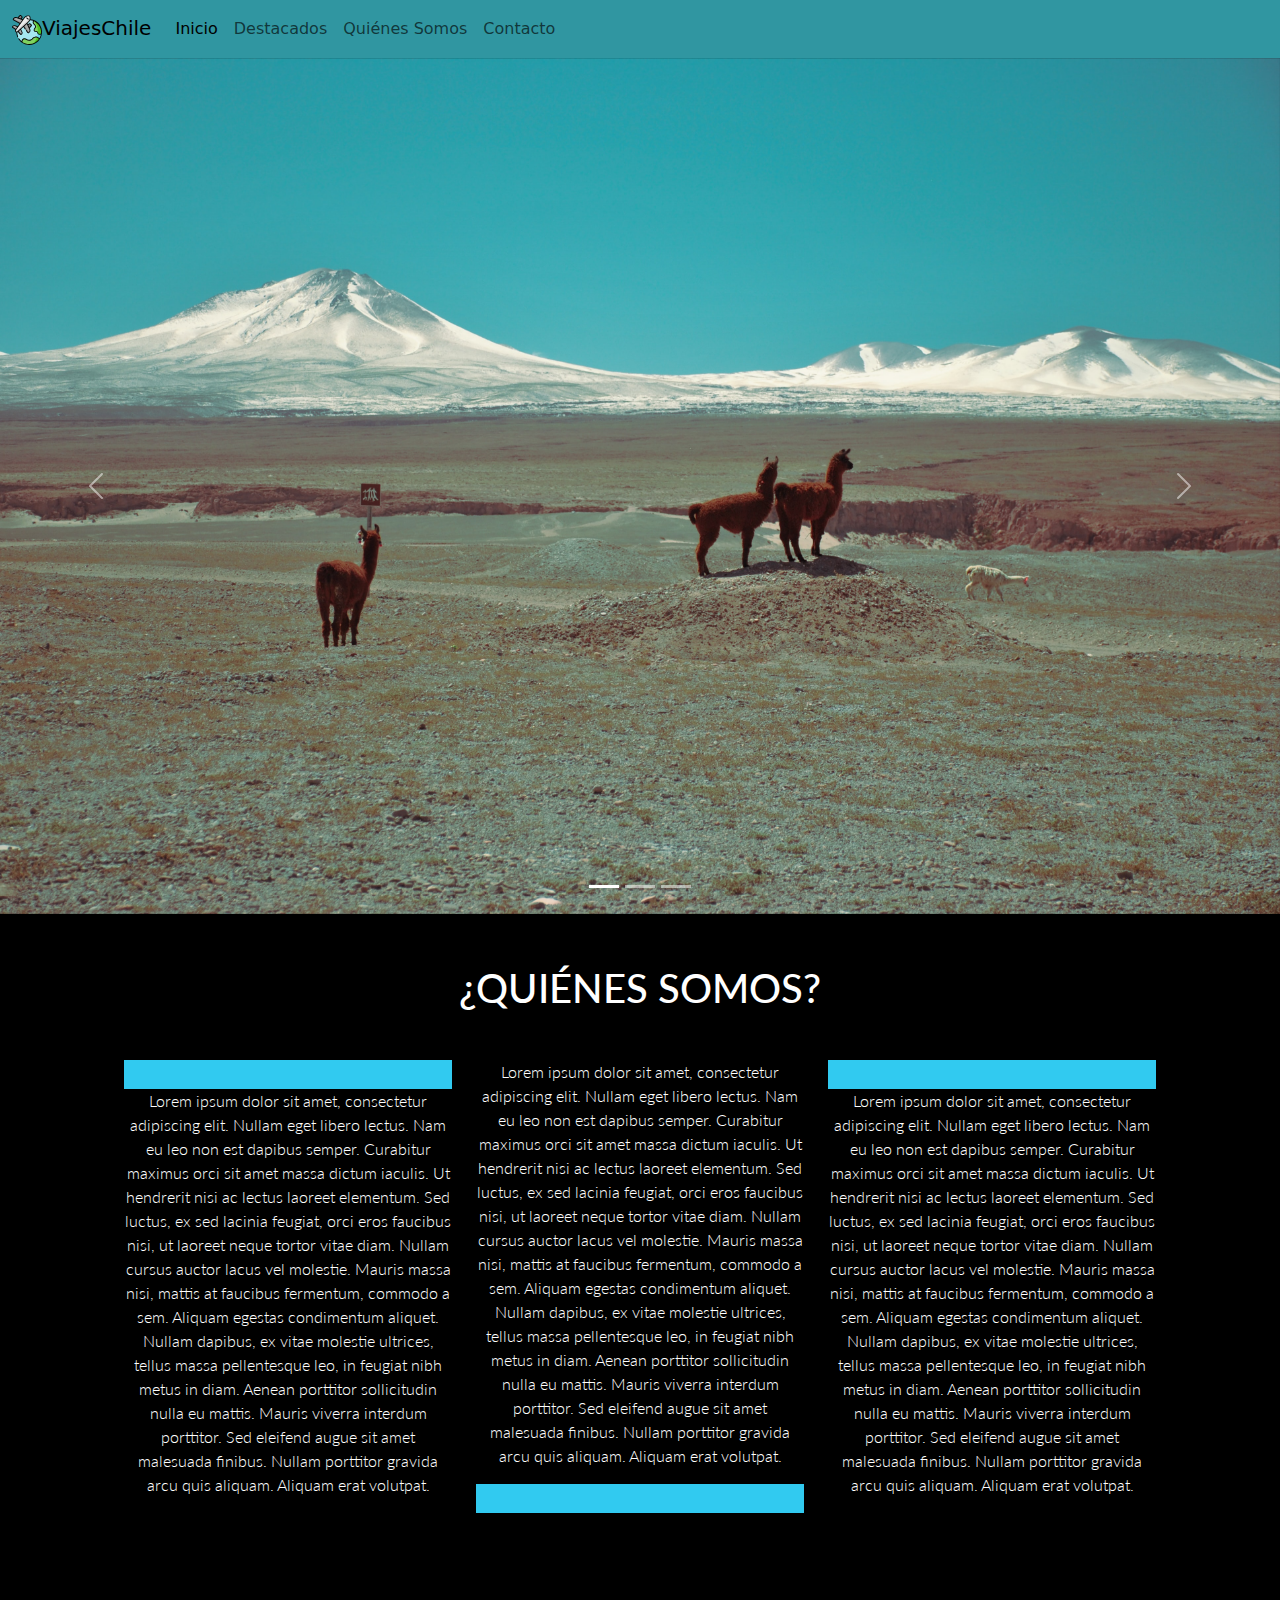
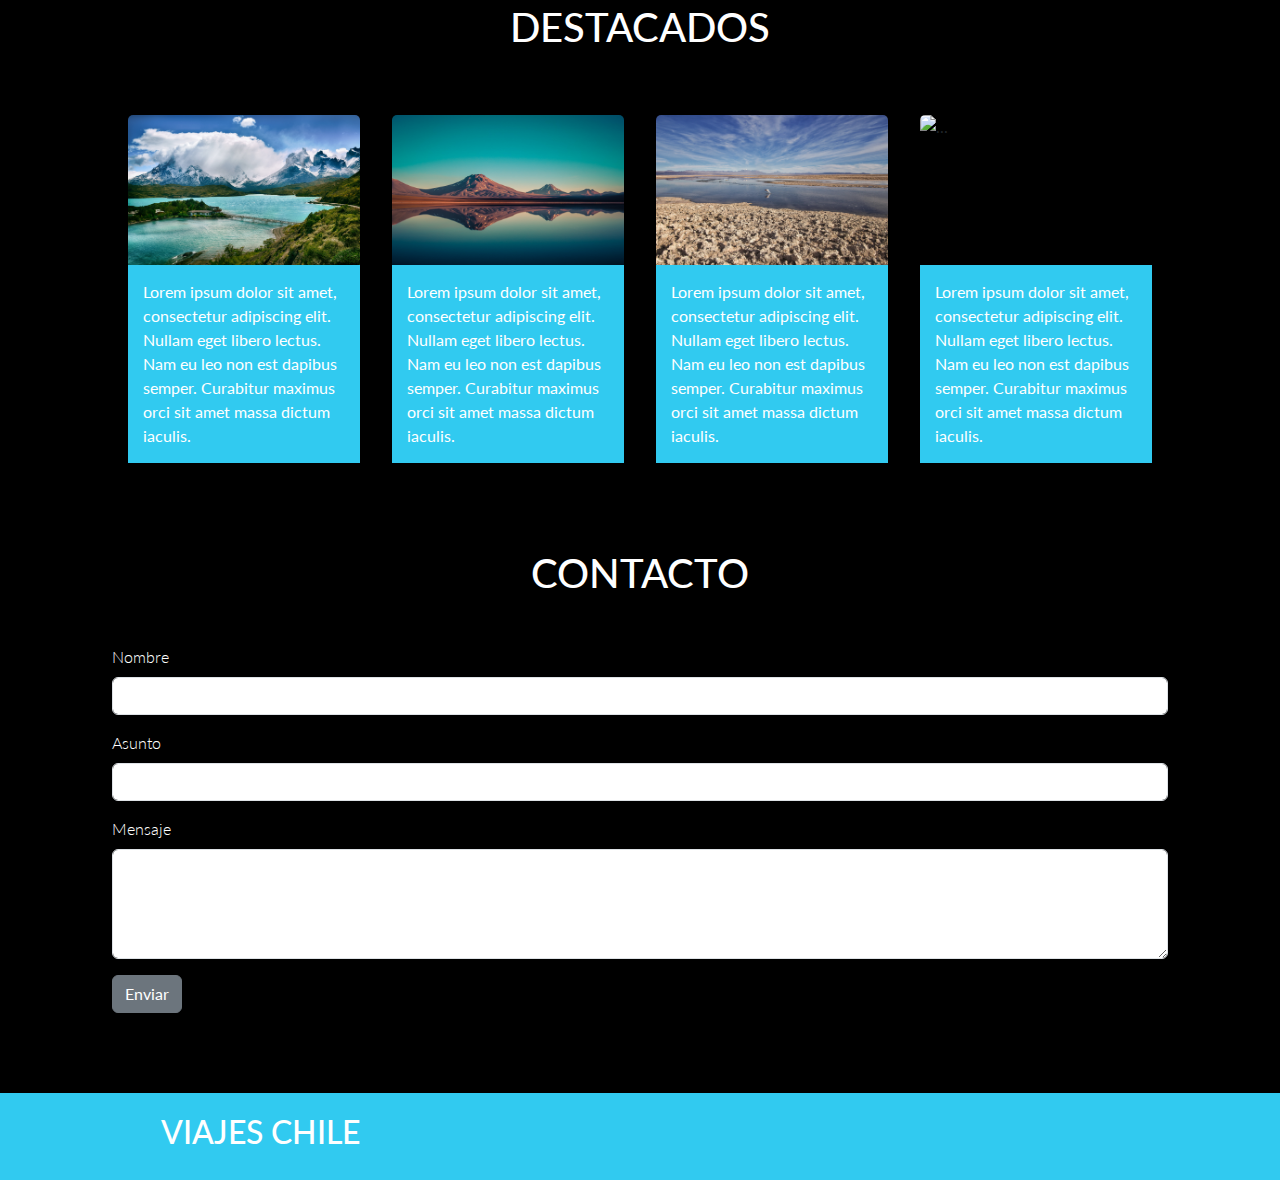
==== index.html @ 969771a0 "Primer commit" ====
<!DOCTYPE html>
<html lang="en">

<head>
    <meta charset="UTF-8">
    <meta name="viewport" content="width=device-width, initial-scale=1.0">
    <title>Viajes Chile</title>
    <link rel="stylesheet" href="./assets/css/style.css">
    <link href="https://cdn.jsdelivr.net/npm/bootstrap@5.3.3/dist/css/bootstrap.min.css" rel="stylesheet"
        integrity="sha384-QWTKZyjpPEjISv5WaRU9OFeRpok6YctnYmDr5pNlyT2bRjXh0JMhjY6hW+ALEwIH" crossorigin="anonymous">
    <link rel="stylesheet" href="https://cdnjs.cloudflare.com/ajax/libs/font-awesome/6.5.2/css/all.min.css"
        integrity="sha512-SnH5WK+bZxgPHs44uWIX+LLJAJ9/2PkPKZ5QiAj6Ta86w+fsb2TkcmfRyVX3pBnMFcV7oQPJkl9QevSCWr3W6A=="
        crossorigin="anonymous" referrerpolicy="no-referrer" />
    <link rel="preconnect" href="https://fonts.googleapis.com">
    <link rel="preconnect" href="https://fonts.gstatic.com" crossorigin>
    <link
        href="https://fonts.googleapis.com/css2?family=Lato:ital,wght@0,100;0,300;0,400;0,700;0,900;1,100;1,300;1,400;1,700;1,900&display=swap"
        rel="stylesheet">
    <script src="/assets/js/script.js">
    </script>
</head>

<body>

    <section id="navbar-inicio" class="sticky-top">
        <nav class="navbar navbar-expand-lg navbar-fondo">
            <div class="container-fluid">
                <a class="navbar-brand" href="#"><img src="./assets/img/viajes.svg" alt=""
                        style="width: 50px; height: auto;">ViajesChile</a>
                <button class="navbar-toggler" type="button" data-bs-toggle="collapse"
                    data-bs-target="#navbarSupportedContent" aria-controls="navbarSupportedContent"
                    aria-expanded="false" aria-label="Toggle navigation">
                    <span class="navbar-toggler-icon"></span>
                </button>
                <div class="collapse navbar-collapse" id="navbarSupportedContent">
                    <ul class="navbar-nav me-auto mb-2 mb-lg-0">
                        <li class="nav-item">
                            <a class="nav-link active" aria-current="page" href="#">Inicio</a>
                        </li>
                        <li class="nav-item">
                            <a class="nav-link" href="#titulo-destacados">Destacados</a>
                        </li>

                        <li class="nav-item">
                            <a class="nav-link" href="#titulo-quienes">Quiénes Somos</a>
                        </li>

                        <li class="nav-item">
                            <a class="nav-link" href="#titulo-contacto">Contacto</a>
                        </li>

                    </ul>

                </div>
            </div>
        </nav>
    </section>


    <section id="carrusel">

        <div id="carouselExampleIndicators" class="carousel slide">
            <div class="carousel-indicators">
                <button type="button" data-bs-target="#carouselExampleIndicators" data-bs-slide-to="0" class="active"
                    aria-current="true" aria-label="Slide 1"></button>
                <button type="button" data-bs-target="#carouselExampleIndicators" data-bs-slide-to="1"
                    aria-label="Slide 2"></button>
                <button type="button" data-bs-target="#carouselExampleIndicators" data-bs-slide-to="2"
                    aria-label="Slide 3"></button>
            </div>
            <div class="carousel-inner">
                <div class="carousel-item active">
                    <img src="./assets/img/carousel1.jpg" class="d-block w-100" alt="...">
                </div>
                <div class="carousel-item">
                    <img src="./assets/img/carousel2.jpg" class="d-block w-100" alt="...">
                </div>
                <div class="carousel-item">
                    <img src="./assets/img/carousel3.jpg" class="d-block w-100" alt="...">
                </div>
            </div>
            <button class="carousel-control-prev" type="button" data-bs-target="#carouselExampleIndicators"
                data-bs-slide="prev">
                <span class="carousel-control-prev-icon" aria-hidden="true"></span>
                <span class="visually-hidden">Previous</span>
            </button>
            <button class="carousel-control-next" type="button" data-bs-target="#carouselExampleIndicators"
                data-bs-slide="next">
                <span class="carousel-control-next-icon" aria-hidden="true"></span>
                <span class="visually-hidden">Next</span>
            </button>
        </div>
    </section>

    <div class="container">

        <section id="titulo-quienes">
            <h1>¿QUIÉNES SOMOS?</h1>
        </section>

        <section id="presentacion" class="d-none d-sm-block">

            <div class="container text-center">
                <div class="row">
                    <div class="col">
                        <div id="caja-azul"><i class="fa-solid fa-plane"></i></div>
                        <div>
                            <p>Lorem ipsum dolor sit amet, consectetur adipiscing elit. Nullam eget libero lectus. Nam
                                eu leo non est dapibus semper. Curabitur maximus orci sit amet massa dictum iaculis. Ut
                                hendrerit nisi ac lectus laoreet elementum. Sed luctus, ex sed lacinia feugiat, orci
                                eros faucibus nisi, ut laoreet neque tortor vitae diam. Nullam cursus auctor lacus vel
                                molestie. Mauris massa nisi, mattis at faucibus fermentum, commodo a sem. Aliquam
                                egestas condimentum aliquet. Nullam dapibus, ex vitae molestie ultrices, tellus massa
                                pellentesque leo, in feugiat nibh metus in diam. Aenean porttitor sollicitudin nulla eu
                                mattis. Mauris viverra interdum porttitor. Sed eleifend augue sit amet malesuada
                                finibus. Nullam porttitor gravida arcu quis aliquam. Aliquam erat volutpat.</p>
                        </div>
                    </div>
                    <div class="col">
                        <div>
                            <p>Lorem ipsum dolor sit amet, consectetur adipiscing elit. Nullam eget libero lectus. Nam
                                eu leo non est dapibus semper. Curabitur maximus orci sit amet massa dictum iaculis. Ut
                                hendrerit nisi ac lectus laoreet elementum. Sed luctus, ex sed lacinia feugiat, orci
                                eros faucibus nisi, ut laoreet neque tortor vitae diam. Nullam cursus auctor lacus vel
                                molestie. Mauris massa nisi, mattis at faucibus fermentum, commodo a sem. Aliquam
                                egestas condimentum aliquet. Nullam dapibus, ex vitae molestie ultrices, tellus massa
                                pellentesque leo, in feugiat nibh metus in diam. Aenean porttitor sollicitudin nulla eu
                                mattis. Mauris viverra interdum porttitor. Sed eleifend augue sit amet malesuada
                                finibus. Nullam porttitor gravida arcu quis aliquam. Aliquam erat volutpat.</p>
                        </div>
                        <div id="caja-azul"><i class="fa-solid fa-mountain"></i></i></div>

                    </div>
                    <div class="col">
                        <div id="caja-azul"><i class="fa-solid fa-route"></i></i></div>
                        <div>
                            <p>Lorem ipsum dolor sit amet, consectetur adipiscing elit. Nullam eget libero lectus. Nam
                                eu leo non est dapibus semper. Curabitur maximus orci sit amet massa dictum iaculis. Ut
                                hendrerit nisi ac lectus laoreet elementum. Sed luctus, ex sed lacinia feugiat, orci
                                eros faucibus nisi, ut laoreet neque tortor vitae diam. Nullam cursus auctor lacus vel
                                molestie. Mauris massa nisi, mattis at faucibus fermentum, commodo a sem. Aliquam
                                egestas condimentum aliquet. Nullam dapibus, ex vitae molestie ultrices, tellus massa
                                pellentesque leo, in feugiat nibh metus in diam. Aenean porttitor sollicitudin nulla eu
                                mattis. Mauris viverra interdum porttitor. Sed eleifend augue sit amet malesuada
                                finibus. Nullam porttitor gravida arcu quis aliquam. Aliquam erat volutpat.</p>
                        </div>
                    </div>
                </div>

            </div>




        </section>

        <section id="titulo-destacados">
            <h1>DESTACADOS</h1>
        </section>



        <section id="tarjetas" class="d-flex justify-content-center align-items-center vh-10">




            <div class="card" style="width: 18rem;">
                <img src="./assets/img/card1.jpg" class="card-img-top" alt="...">
                <div class="card-body">
                    <p class="card-text">Lorem ipsum dolor sit amet, consectetur adipiscing elit. Nullam eget libero
                        lectus. Nam eu leo non est dapibus semper. Curabitur maximus orci sit amet massa dictum iaculis.
                    </p>
                </div>
            </div>
            <div class="card" style="width: 18rem;">
                <img src="./assets/img/card2.jpg" class="card-img-top" alt="...">
                <div class="card-body">
                    <p class="card-text">Lorem ipsum dolor sit amet, consectetur adipiscing elit. Nullam eget libero
                        lectus. Nam eu leo non est dapibus semper. Curabitur maximus orci sit amet massa dictum iaculis.
                    </p>
                </div>
            </div>
            <div class="card" style="width: 18rem;">
                <img src="./assets/img/card3.jpg" class="card-img-top" alt="...">
                <div class="card-body">
                    <p class="card-text">Lorem ipsum dolor sit amet, consectetur adipiscing elit. Nullam eget libero
                        lectus. Nam eu leo non est dapibus semper. Curabitur maximus orci sit amet massa dictum iaculis.
                    </p>
                </div>
            </div>
            <div class="card" style="width: 18rem;">
                <img src="./assets/img/card4.jpg" class="card-img-top" alt="...">
                <div class="card-body">
                    <p class="card-text">Lorem ipsum dolor sit amet, consectetur adipiscing elit. Nullam eget libero
                        lectus. Nam eu leo non est dapibus semper. Curabitur maximus orci sit amet massa dictum iaculis.
                    </p>
                </div>
            </div>

        </section>

        <section id="titulo-contacto">
            <h1>CONTACTO</h1>
        </section>

        <section id="formulario">

            <form>
                <div class="mb-3">
                    <label for="exampleInputName1" class="form-label">Nombre</label>
                    <input type="text" class="form-control" id="exampleInputEmail1" aria-describedby="emailHelp">

                </div>
                <div class="mb-3">
                    <label for="exampleInputSubject1" class="form-label">Asunto</label>
                    <input type="text" class="form-control" id="exampleInputSubject1">
                </div>

                <div class="mb-3">
                    <label for="exampleInputMessage1" class="form-label">Mensaje</label>
                    <textarea class="form-control" id="exampleFormControlTextarea1" rows="4"></textarea>
                </div>

                <button type="button" class="btn btn-secondary" data-bs-toggle="tooltip" data-bs-placement="top"
                    data-bs-custom-class="custom-tooltip" data-bs-title="This top tooltip is themed via CSS variables.">
                    Enviar
                </button>
            </form>

        </section>




    </div>
    <footer>
        <div class="container text-center">
            <div class="row align-items-start">
                <div class="col">
                    <h2>VIAJES CHILE</h2>
                </div>
                <div class="col">
                </div>
                <div class="col">
                    <div class="container">
                        <i class="fa-brands fa-square-github fs-1"></i>
                        <i class="fa-brands fa-linkedin fs-1"></i>
                        <i class="fa-brands fa-square-twitter fs-1"></i>
                        <i class="fa-brands fa-square-facebook fs-1"></i>





                    </div>
                </div>
            </div>
        </div>

    </footer>


    <script src="https://cdn.jsdelivr.net/npm/bootstrap@5.3.3/dist/js/bootstrap.bundle.min.js"
        integrity="sha384-YvpcrYf0tY3lHB60NNkmXc5s9fDVZLESaAA55NDzOxhy9GkcIdslK1eN7N6jIeHz"
        crossorigin="anonymous"></script>
</body>

</html>
---- assets/css/style.css ----
html {
    scroll-behavior: smooth;
  }


body {
    background-color: black !important;
    font-family: "Lato", sans-serif;
    font-weight: 400;
    font-style: normal;
}

#container  {
    background-color: black;
}

#carrusel  {
    background-color: black;
    padding-bottom: 40px;
}

#titulo {
    background-color: black;
    font-family: "Lato", sans-serif;
    font-weight: 400;
    font-style: normal;
    color: white;
    padding: 10px;
    text-align: center;
}

#titulo-quienes {
    background-color: black;
    font-family: "Lato", sans-serif;
    font-weight: 400;
    font-style: normal;
    color: white;
    padding: 10px;
    text-align: center;
}

#titulo-destacados {
    background-color: black;
    font-family: "Lato", sans-serif;
    font-weight: 400;
    font-style: normal;
    color: white;
    padding: 10px;
    text-align: center;
}


#titulo-contacto {
    background-color: black;
    font-family: "Lato", sans-serif;
    font-weight: 400;
    font-style: normal;
    color: white;
    padding: 10px;
    text-align: center;
}
h2 {
    font-family: "Lato", sans-serif;
    font-weight: 400;
    font-style: normal;
    color: white;
    padding: 20px;
    text-align: center;
}

i{
    font-size: larger;
    font-weight: 400;
    color: white;
    padding: 20px;
    text-align: center;
}

#presentacion {
    background-color: black;
    color: white;
    padding: 30px;
    padding-bottom: 80px;
    font-family: "Lato", sans-serif;
    font-weight: 300;
    font-style: normal;
}

#formulario {
    
    background-color: black;
    color: white;
    padding: 30px;
    padding-bottom: 80px;
    font-family: "Lato", sans-serif;
    font-weight: 300;
    font-style: normal;
}

#tarjetas {
    background-color: black;
    color: white;
    padding: 30px;
    padding-bottom: 60px;
    font-family: "Lato", sans-serif;
    font-weight: 400;
    font-style: normal;
}

/* #tarjetas .h1 {
    background-color: black;
    color: white;
    padding: 30px;
    font-family: "Lato", sans-serif;
    font-weight: 500;
    font-style: normal;
    text-align: center;
    display: inline-block;
} */

#tarjetas .card-body {
    background-color: #31caf0;
    color: white;
    padding: 15px;
    font-family: "Lato", sans-serif;
    font-weight: 400;
    font-style: normal;
}

#tarjetas .card img {
    display: inline-block;
    width: auto;
    height: 150px;
}

#tarjetas .card {
    padding: 15px;
    background-color: black;
}

#navbar-inicio .navbar-brand img {
    width: 30px !important;
    height: auto !important;
}

#navbar-inicio {
    color: white;
}

.navbar-fondo {
    background-color: #3096a1;
    color: white;
}

#caja-azul {
    background-color: #31caf0;
}

footer {
    background-color: #31caf0;
    color: white;
}

#navbar {
    background-color: none !important;
    color: white;

}


/* CSS de tooltips */

.custom-tooltip {
    --bs-tooltip-bg: var(--bd-blue-bg);
    --bs-tooltip-color: var(--bs-white);
  }
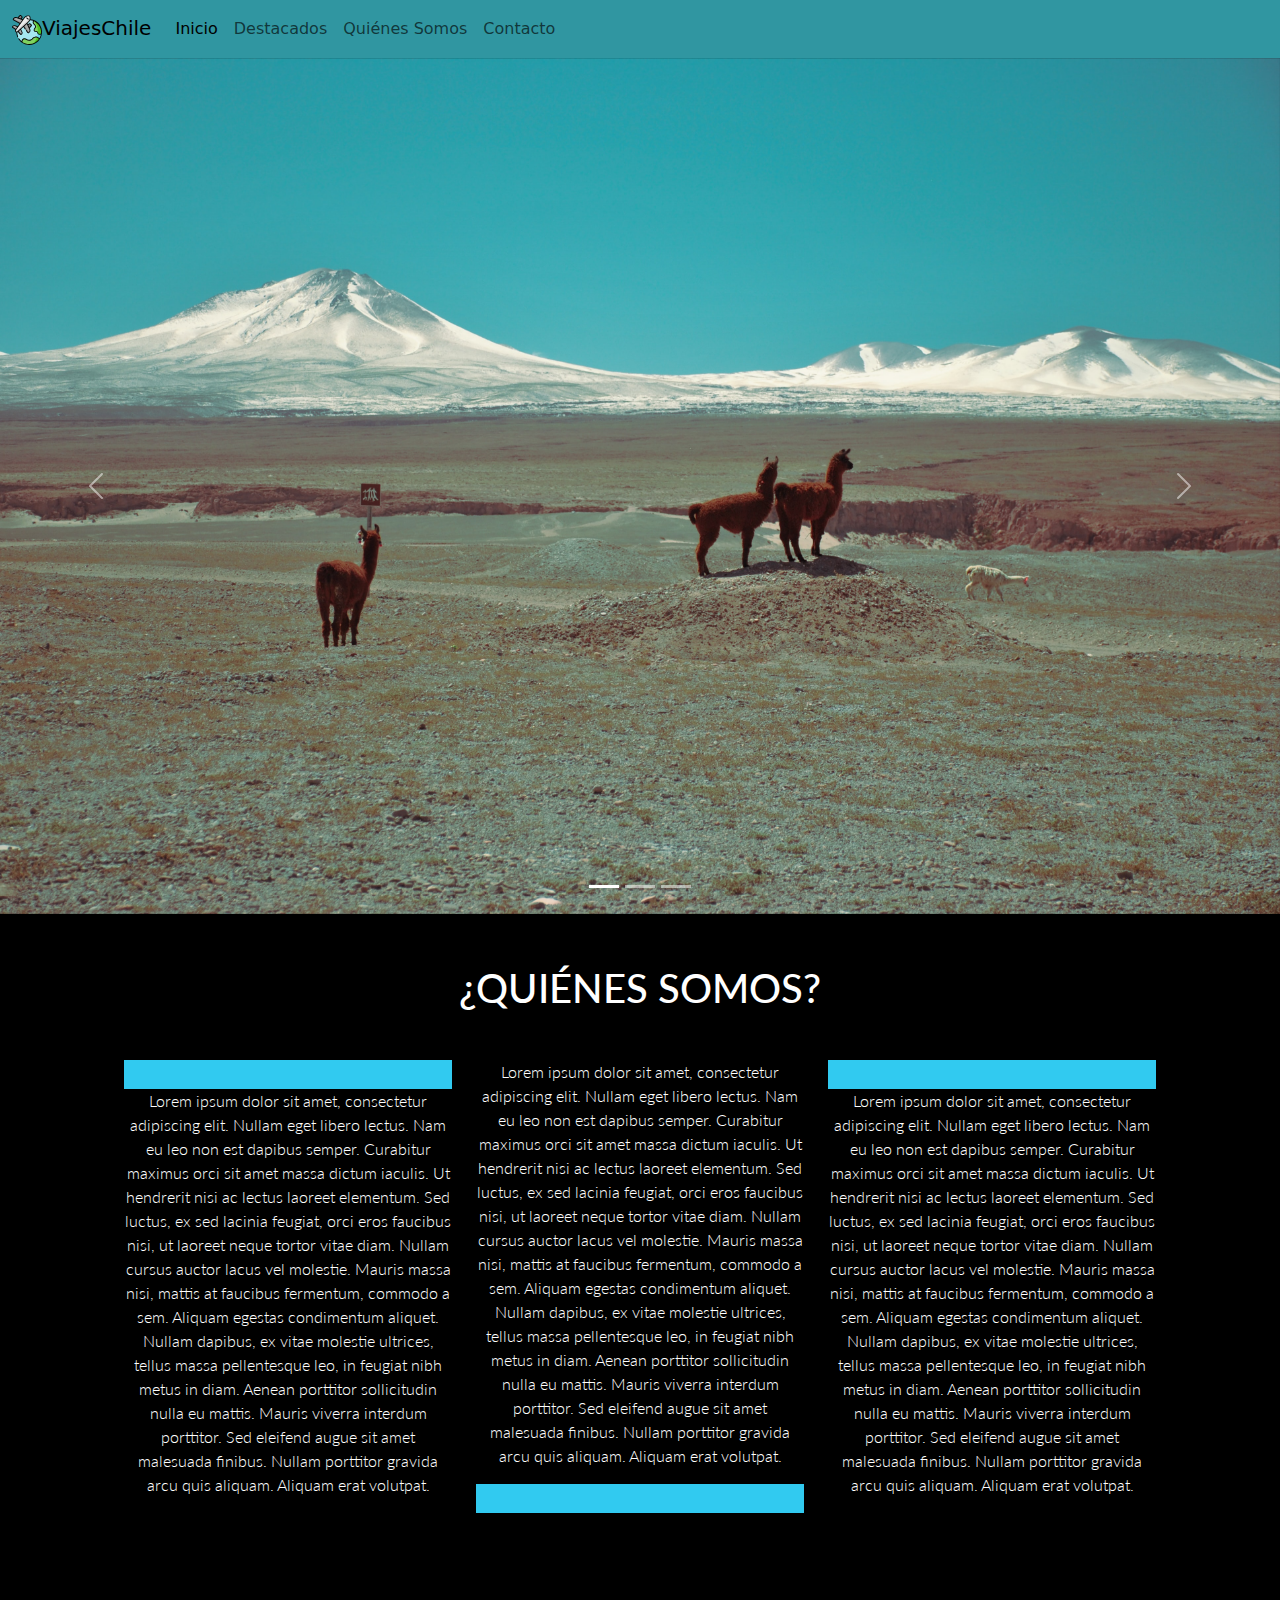
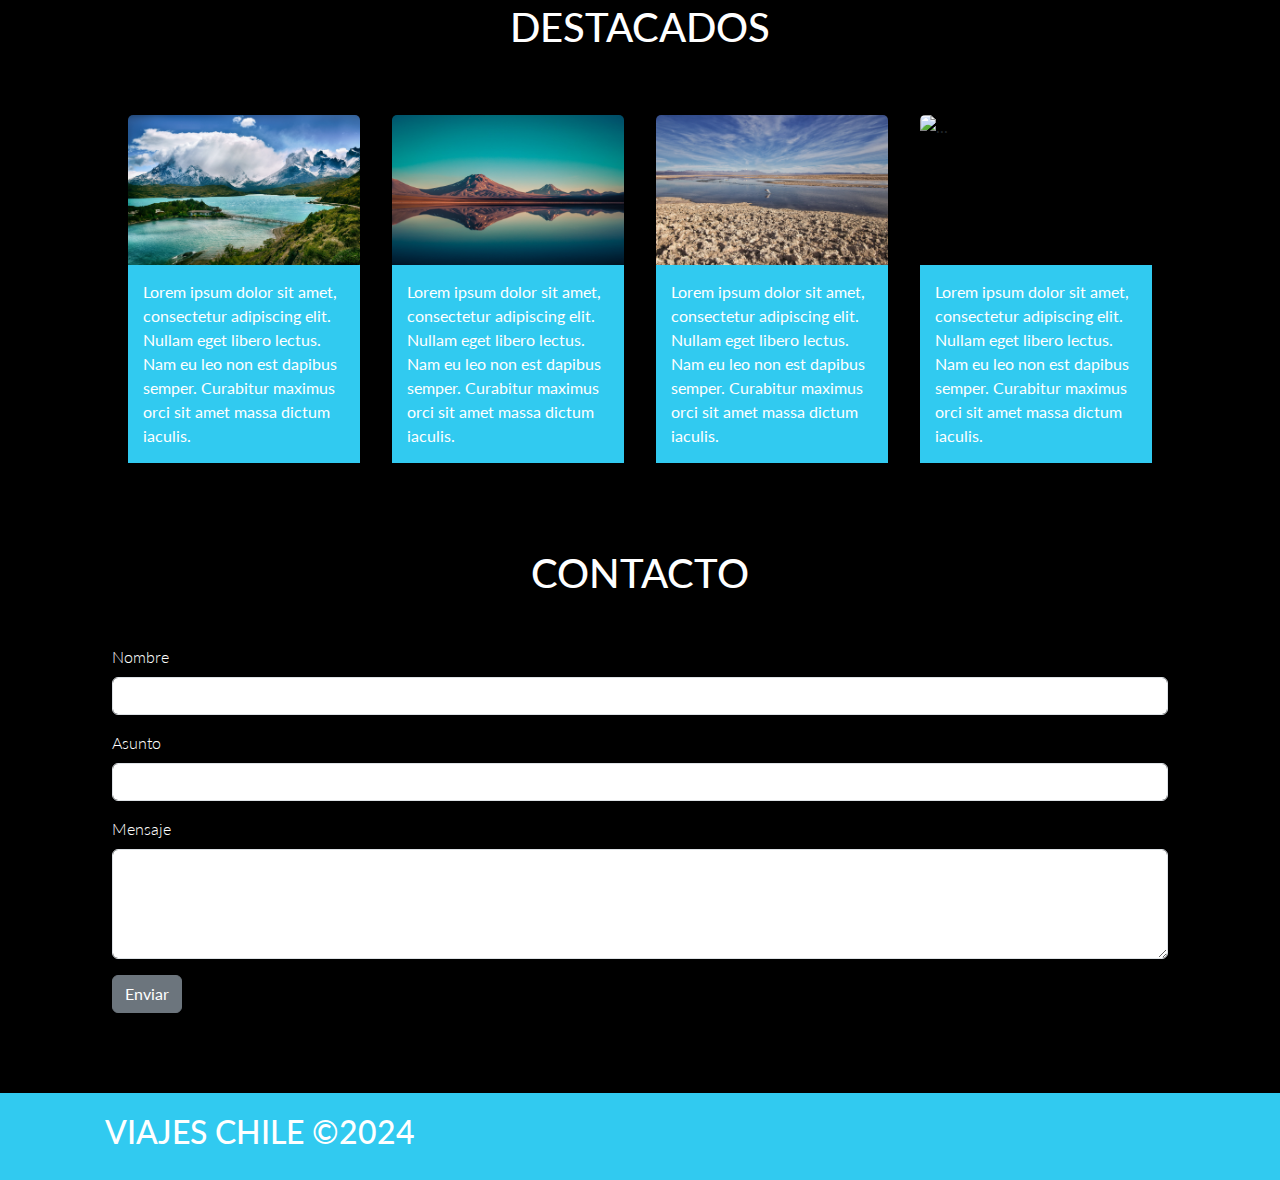
==== commit a5319ee2: "Tercer commit, cambio en ubicacion de Index2, corrección en footer Index" ====
--- a/index.html
+++ b/index.html
@@ -238,7 +238,7 @@
         <div class="container text-center">
             <div class="row align-items-start">
                 <div class="col">
-                    <h2>VIAJES CHILE</h2>
+                    <h2>VIAJES CHILE ©2024</h2>
                 </div>
                 <div class="col">
                 </div>
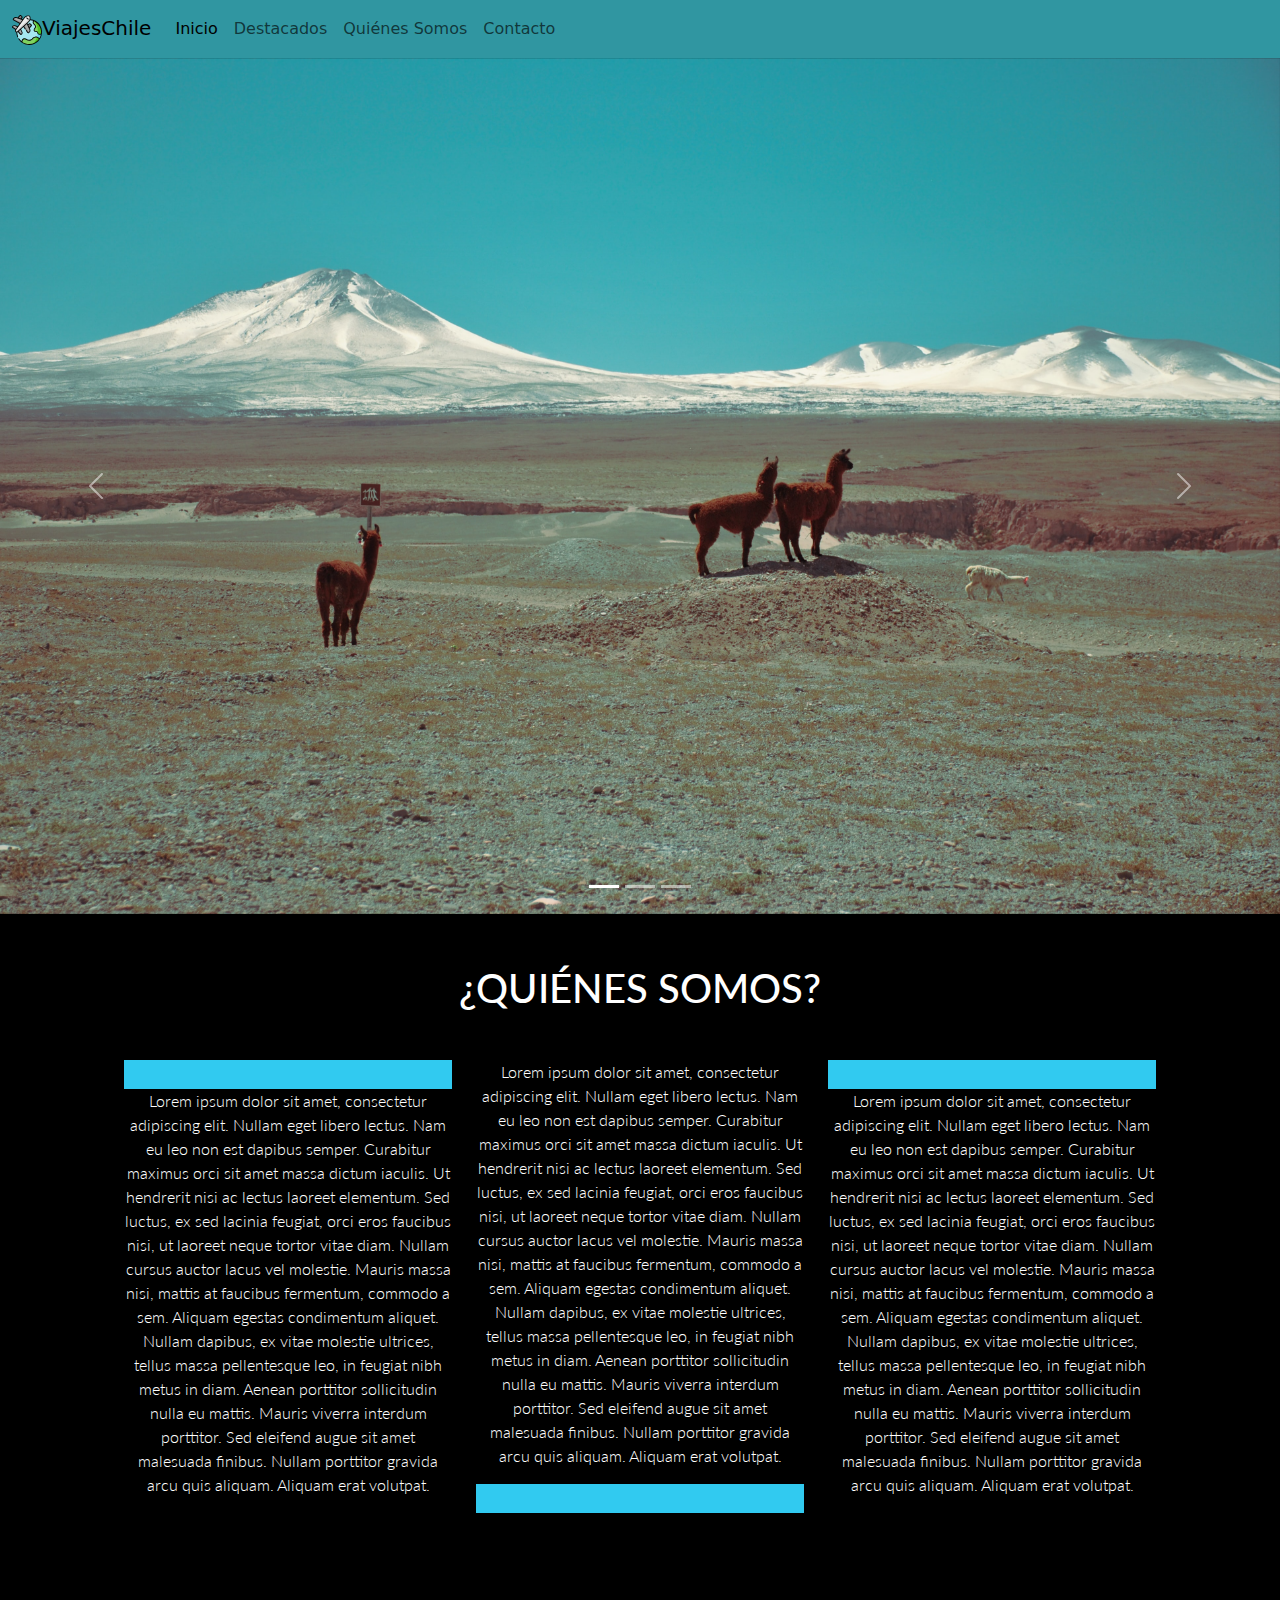
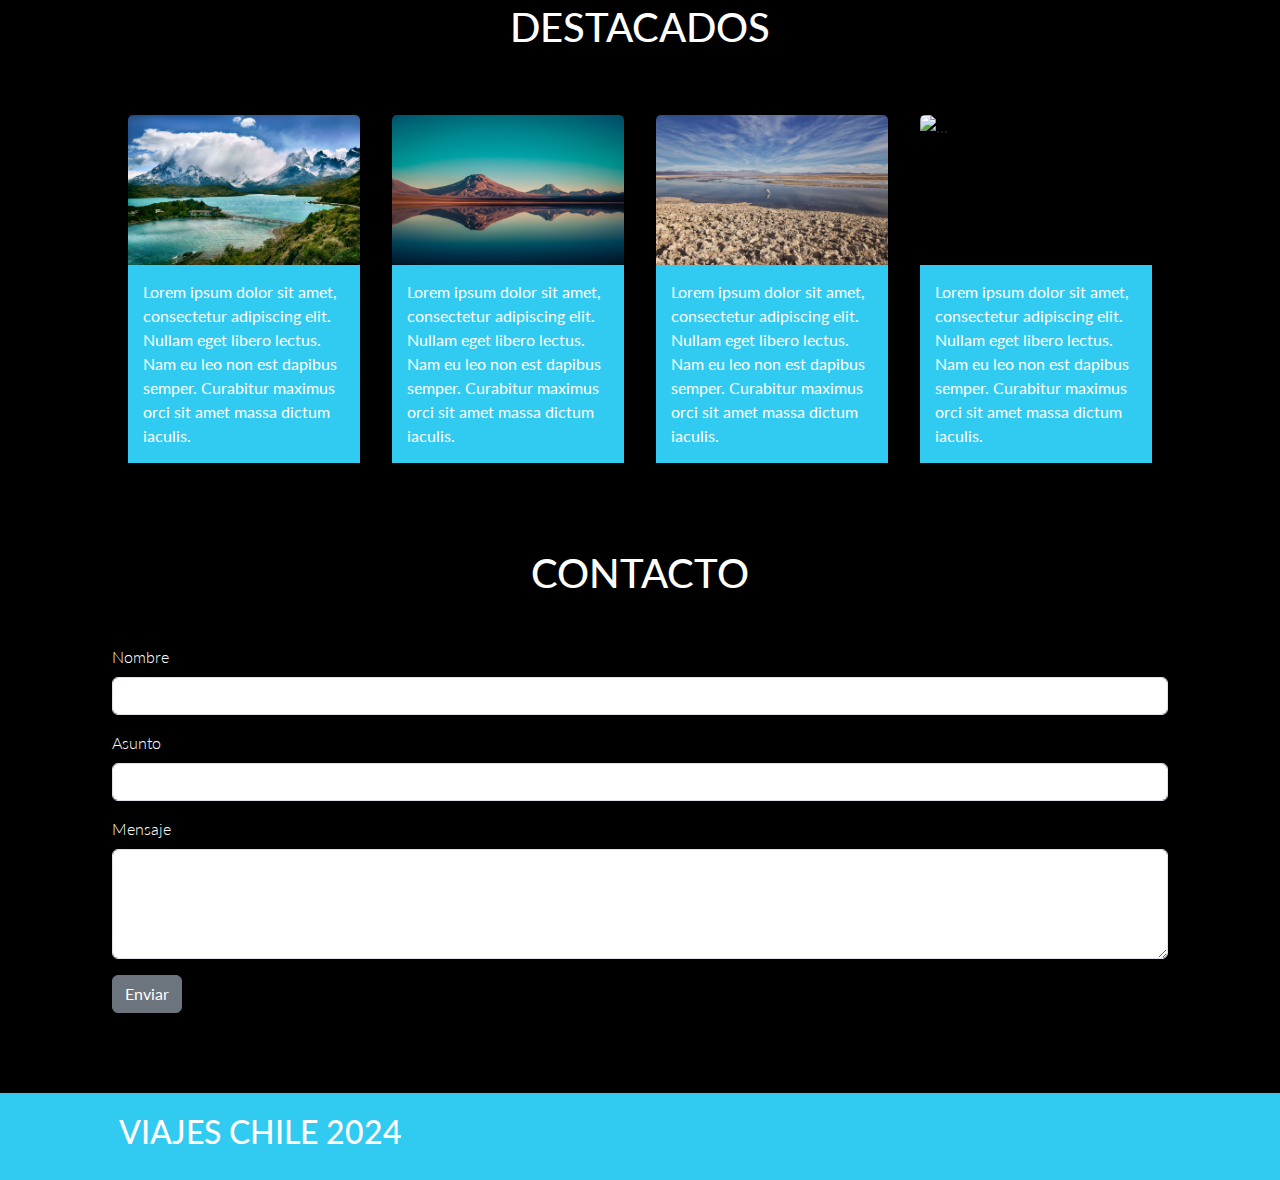
==== commit 5dc0aa39: "Cuarto commit, eliminación de símbolo Copyright" ====
--- a/index.html
+++ b/index.html
@@ -238,7 +238,7 @@
         <div class="container text-center">
             <div class="row align-items-start">
                 <div class="col">
-                    <h2>VIAJES CHILE ©2024</h2>
+                    <h2>VIAJES CHILE 2024</h2>
                 </div>
                 <div class="col">
                 </div>
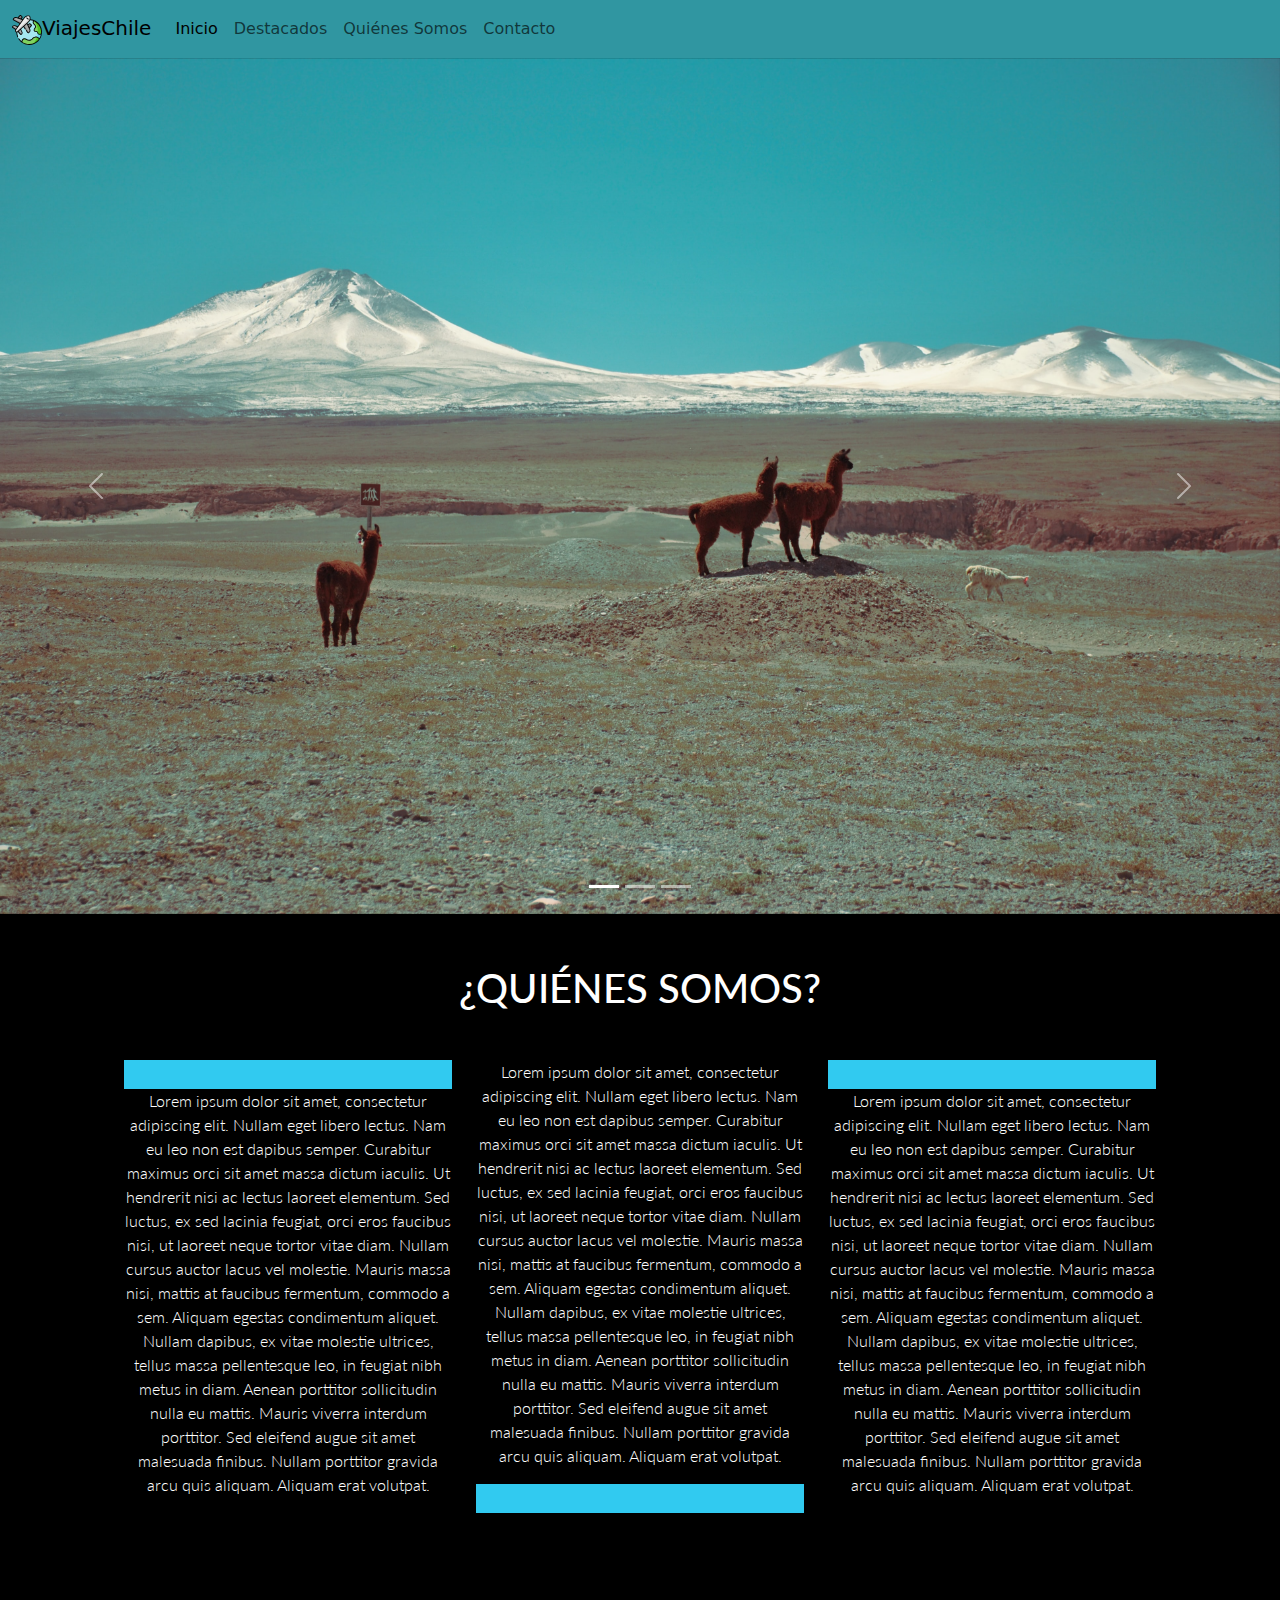
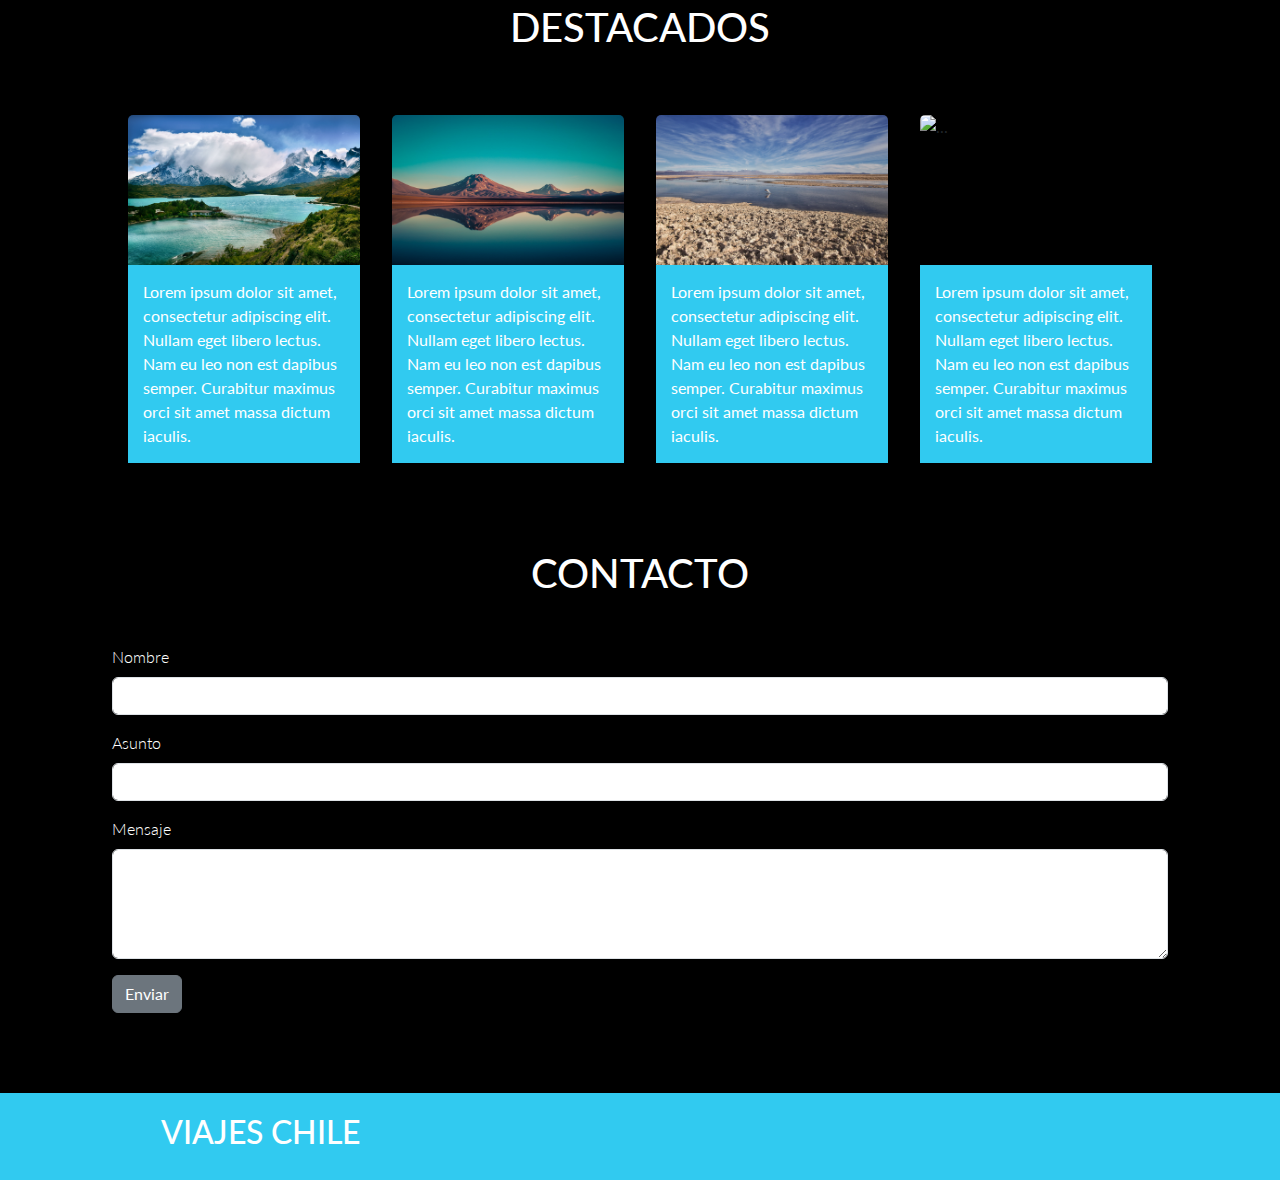
==== commit a334489f: "Quinto commit, eliminación de año en footer" ====
--- a/index.html
+++ b/index.html
@@ -238,7 +238,7 @@
         <div class="container text-center">
             <div class="row align-items-start">
                 <div class="col">
-                    <h2>VIAJES CHILE 2024</h2>
+                    <h2>VIAJES CHILE</h2>
                 </div>
                 <div class="col">
                 </div>
